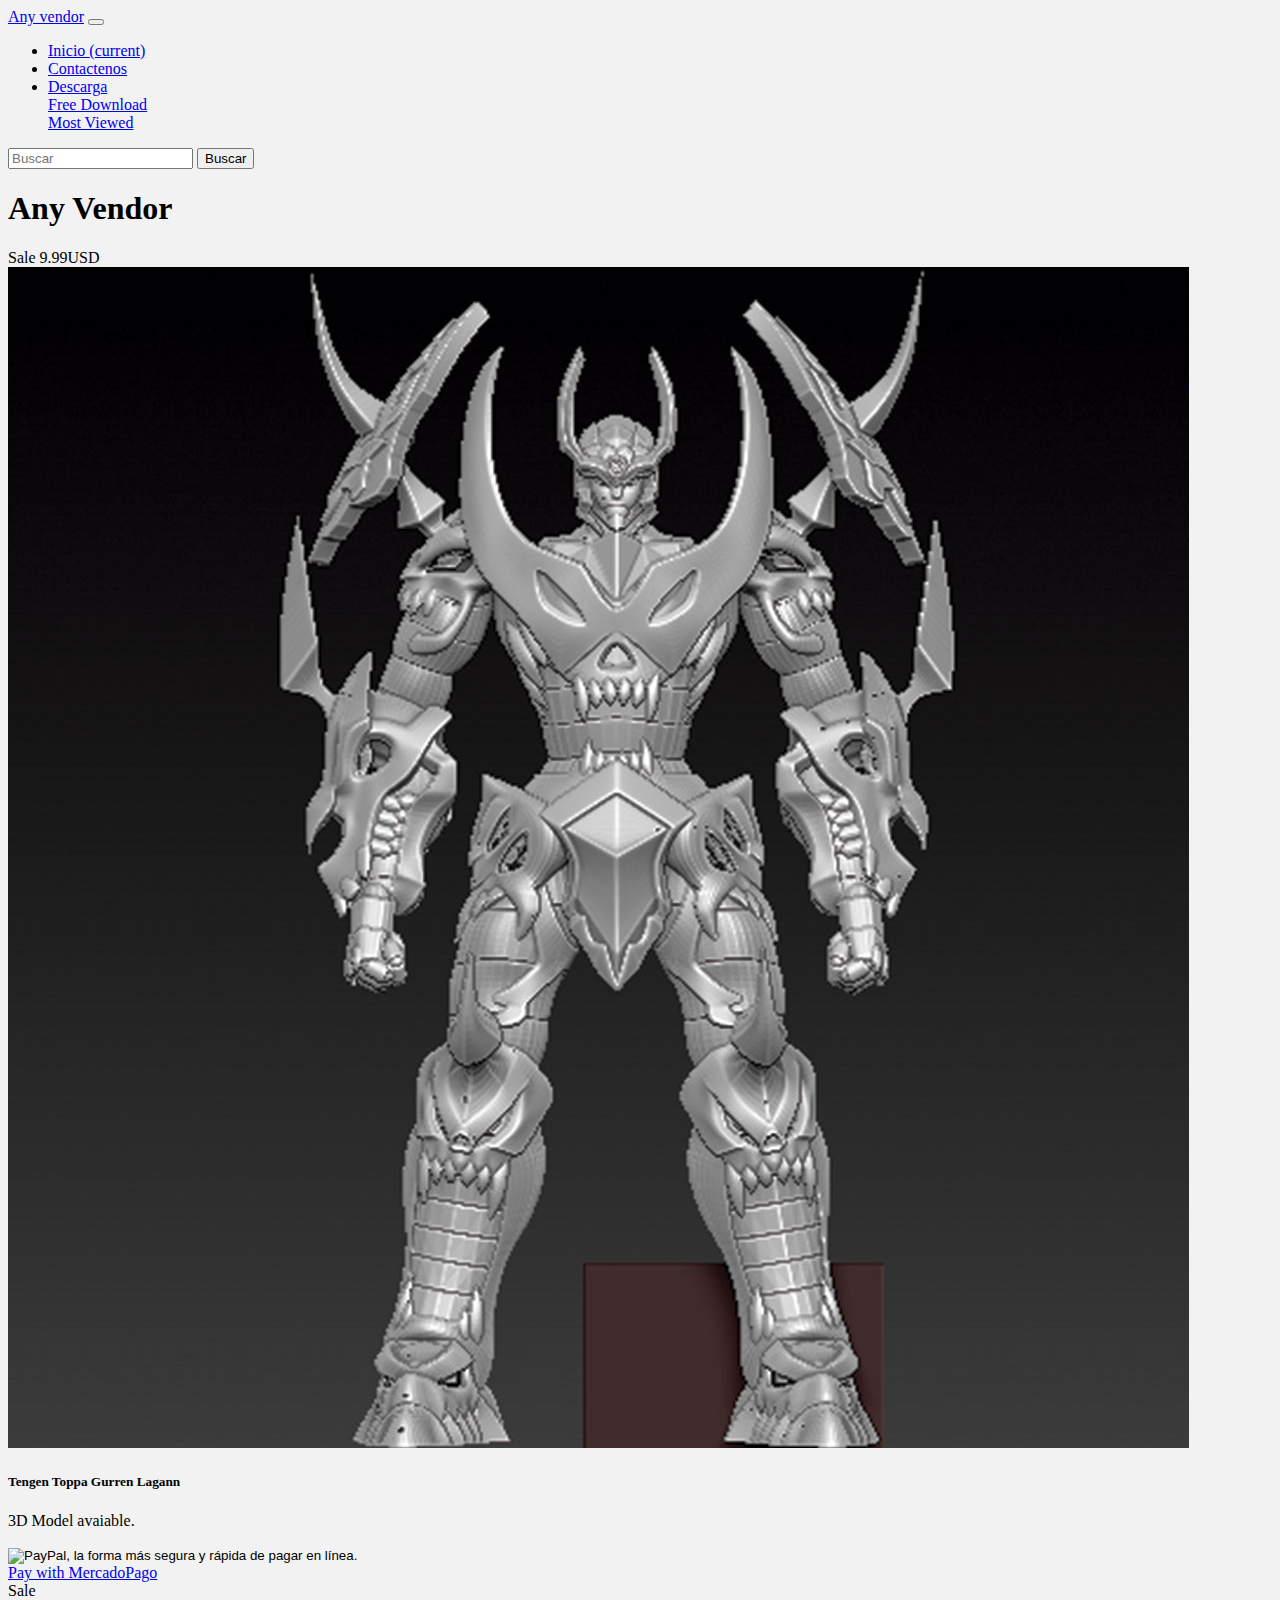
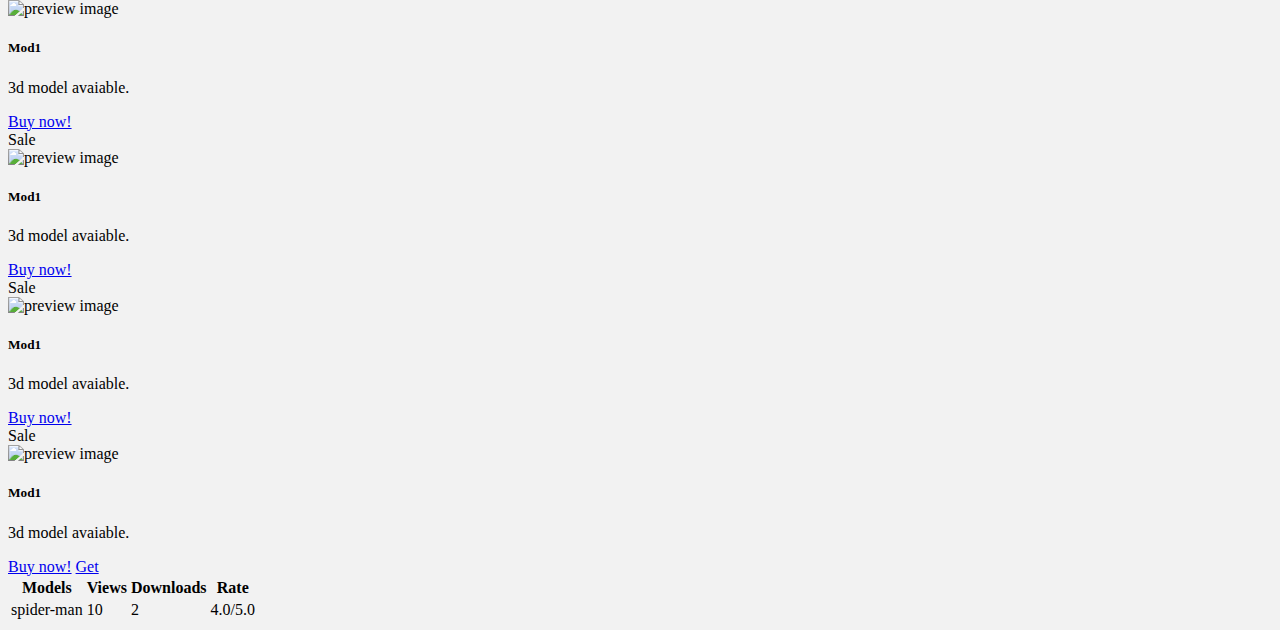
==== index.html @ e2a108c1 "boton de descarga php" ====
<!DOCTYPE html>
<html>
<head>
	<title>Any Vendor</title>

	<meta charset="UTF-8">
	<meta http-equiv="X-UA-Compatible" content="IE=edge">

	<link rel="stylesheet" type="text/css" href="css/style.css">
	<link href="https://fonts.googleapis.com/css?family=Bitter" rel="stylesheet">
	<link href="https://fonts.googleapis.com/css?family=Anton|Bitter" rel="stylesheet">
	
	<link rel="stylesheet" href="https://maxcdn.bootstrapcdn.com/bootstrap/4.0.0-beta.2/css/bootstrap.min.css" integrity="sha384-PsH8R72JQ3SOdhVi3uxftmaW6Vc51MKb0q5P2rRUpPvrszuE4W1povHYgTpBfshb" crossorigin="anonymous">
	<script src="https://code.jquery.com/jquery-3.2.1.slim.min.js" integrity="sha384-KJ3o2DKtIkvYIK3UENzmM7KCkRr/rE9/Qpg6aAZGJwFDMVNA/GpGFF93hXpG5KkN" crossorigin="anonymous"></script>
	<script src="https://cdnjs.cloudflare.com/ajax/libs/popper.js/1.12.3/umd/popper.min.js" integrity="sha384-vFJXuSJphROIrBnz7yo7oB41mKfc8JzQZiCq4NCceLEaO4IHwicKwpJf9c9IpFgh" crossorigin="anonymous"></script>
	<script src="https://maxcdn.bootstrapcdn.com/bootstrap/4.0.0-beta.2/js/bootstrap.min.js" integrity="sha384-alpBpkh1PFOepccYVYDB4do5UnbKysX5WZXm3XxPqe5iKTfUKjNkCk9SaVuEZflJ" crossorigin="anonymous"></script>
</head>

<body>
	<nav class="navbar navbar-expand-lg navbar-light bg-light">
  <a class="navbar-brand" href="#">Any vendor</a>
  <button class="navbar-toggler" type="button" data-toggle="collapse" data-target="#navbarSupportedContent" aria-controls="navbarSupportedContent" aria-expanded="false" aria-label="Toggle navigation">
    <span class="navbar-toggler-icon"></span>
  </button>
	<div class="collapse navbar-collapse" id="navbarSupportedContent">
    <ul class="navbar-nav mr-auto">
      <li class="nav-item active">
        <a class="nav-link" href="#">Inicio <span class="sr-only">(current)</span></a>
      </li>
      <li class="nav-item">
        <a class="nav-link" href="#">Contactenos</a>
      </li>
      <li class="nav-item dropdown">
        <a class="nav-link dropdown-toggle" href="#" id="navbarDropdown" role="button" data-toggle="dropdown" aria-haspopup="true" aria-expanded="false">
        	Descarga
        </a>
        <div class="dropdown-menu" aria-labelledby="navbarDropdown">
        <nav>
          <a class="dropdown-item" href="#">Free Download</a>
          <div class="dropdown-divider"></div>
          <a class="dropdown-item" href="#">Most Viewed</a>
        </nav> 
        </div>
      </li>
    </ul>
    <form class="form-inline my-2 my-lg-0">
      <input class="form-control mr-sm-2" type="Buscar" placeholder="Buscar" aria-label="Buscar">
      <button class="btn btn-outline-success my-2 my-sm-0" type="submit">Buscar</button>
    </form>
  </div>
</nav>

<div class="container">
	<section class="header mt-5 mb-5">
		<h1>Any Vendor</h1>
	</section>
	<!-- <div class="dropdown">
	  <button class="btn btn-primary btn-lg btn-block" type="button" id="ddm-aritmetica" data-toggle="dropdown" aria-haspopup="true" aria-expanded="false">
	    Aritmetica
	  </button>
	  <div class="dropdown-menu" aria-labelledby="ddm-aritmetica">
	    <a class="dropdown-item" href="aritmetica.html">operaciones con numeros naturales</a>
	  </div>
	</div>
	<div class="dropdown">
	 <button class="btn btn-secondary btn-lg btn-block" type="button" id="ddm-algebra" data-toggle="dropdown" aria-haspopup="true" aria-expanded="false">
	    Algebra<span class="caret"></span></button>
	 </button>
	  <div class="dropdown-menu" aria-labelledby="ddm-algebra">
	    <a class="dropdown-item" href="#">Operaciones con expresiones algebraicas enteras</a>
	  </div>
	</div>
	<div class="dropdown">
	  <button class="btn btn-primary btn-lg btn-block" type="button" id="dropdownMenuButton" data-toggle="dropdown" aria-haspopup="true" aria-expanded="false">
	    Ecuaciones
	  </button>
	  <div class="dropdown-menu" aria-labelledby="dropdownMenuButton">
	    <a class="dropdown-item" href="#">Ecuaciones de primer grado con una incognita</a>
	  </div>
	</div> -->
<section>
	<div class="card-columns">
			<div class="card text-center bg-secondary text-white">		
				<div class="card-header">
					Sale 9.99USD
				</div>
				<img class="card-img-top" src="datamodel/models/1/mini/mini.jpg" alt="preview image">
				<div class="card-body">
					<h5 class="card-title">Tengen Toppa Gurren Lagann</h5>
					<p class="card-text">3D Model avaiable.</p>

					<form action="https://www.paypal.com/cgi-bin/webscr" method="post" target="_top">
						<input type="hidden" name="cmd" value="_s-xclick">
						<input type="hidden" name="encrypted" value="-----BEGIN [base64]/kq/[base64]/5/6B1YaxdwEV16VV6dQwG4gSYgNvrYB+yN7DzVZX27AKdhk8OdY9T/ZxM1spjTQGwLNFu8+osCeT68WKSTgX4EPeHh/[base64]/hJl66/RGqrj5rFb08sAABNTzDTiqqNpJeBsYs/[base64]/MA0GCSqGSIb3DQEBBQUAA4GBAIFfOlaagFrl71+jq6OKidbWFSE+Q4FqROvdgIONth+8kSK//Y/4ihuE4Ymvzn5ceE3S/[base64]/JmuatucW1XNOsoqxfVxbPj6j5ft7mtDuLIqnEP6t1AWk/yfaCUx8nxIxWAcvoElXbsxPndeJ92Wu4iWH7kuZ5VC6U0d8sGtoqpLLhSV3xXBTuqiFUXCz6AnHgeGv0fguaoHTIofBxt7aMHwNtQ/Cv7ahJ7OIecEMM-----END PKCS7-----
						">
						<input type="image" src="https://www.paypalobjects.com/es_XC/i/btn/btn_buynowCC_LG.gif" border="0" name="submit" alt="PayPal, la forma más segura y rápida de pagar en línea.">
						<img alt="" border="0" src="https://www.paypalobjects.com/es_XC/i/scr/pixel.gif" width="1" height="1">
					</form>


					<a mp-mode="dftl" href="https://www.mercadopago.com/mla/checkout/start?pref_id=97322403-94e11216-5b3b-47a1-bb29-85d70bd767d6" name="MP-payButton" class='btn btn-primary blue-ar-m-rn-arall'>Pay with MercadoPago</a>
					<script type="text/javascript">
					(function(){function $MPC_load(){window.$MPC_loaded !== true && (function(){var s = document.createElement("script");s.type = "text/javascript";s.async = true;s.src = document.location.protocol+"//secure.mlstatic.com/mptools/render.js";var x = document.getElementsByTagName('script')[0];x.parentNode.insertBefore(s, x);window.$MPC_loaded = true;})();}window.$MPC_loaded !== true ? (window.attachEvent ?window.attachEvent('onload', $MPC_load) : window.addEventListener('load', $MPC_load, false)) : null;})();
					</script>
				</div>
			</div>
			<div class="card text-center bg-secondary text-white">		
				<div class="card-header">Sale</div>
				<img class="card-img-top" src="https://orig00.deviantart.net/6c12/f/2013/068/3/5/wall_e_blender_3d_models_by_pixeloz-d5xg21w.jpg" alt="preview image">
				<div class="card-body">
					<h5 class="card-title">Mod1</h5>
					<p class="card-text">3d model avaiable.</p>
					<a href="#" class="btn btn-primary">Buy now!</a>
				</div>
			</div>
			<div class="card text-center bg-secondary text-white">		
				<div class="card-header">
					Sale
				</div>
				<img class="card-img-top" src="https://orig00.deviantart.net/6c12/f/2013/068/3/5/wall_e_blender_3d_models_by_pixeloz-d5xg21w.jpg" alt="preview image">
				<div class="card-body">
					<h5 class="card-title">Mod1</h5>
					<p class="card-text">3d model avaiable.</p>
					<a href="#" class="btn btn-primary">Buy now!</a>
				</div>
			</div>
			<div class="card text-center bg-secondary text-white">		
				<div class="card-header">
					Sale
				</div>
				<img class="card-img-top" src="https://orig00.deviantart.net/6c12/f/2013/068/3/5/wall_e_blender_3d_models_by_pixeloz-d5xg21w.jpg" alt="preview image">
				<div class="card-body">
					<h5 class="card-title">Mod1</h5>
					<p class="card-text">3d model avaiable.</p>
					<a href="#" class="btn btn-primary">Buy now!</a>
				</div>
			</div>
			<div class="card text-center bg-secondary text-white">		
				<div class="card-header">
					Sale
				</div>
				<img class="card-img-top" src="https://orig00.deviantart.net/6c12/f/2013/068/3/5/wall_e_blender_3d_models_by_pixeloz-d5xg21w.jpg" alt="preview image">
				<div class="card-body">
					<h5 class="card-title">Mod1</h5>
					<p class="card-text">3d model avaiable.</p>
					<a href="#" class="btn btn-primary">Buy now!</a>
					<a href="datamodel/models/1/mdel/mini.zip" download="Acme.zip" class="btn btn-primary">Get</a>
				</div>
			</div>
	</div>
</section>
<section>
		<table class="table table-striped">
			<thead>
			<tr>
				<th>Models</th>
				<th>Views</th>
				<th>Downloads</th>
				<th>Rate</th>
			</tr>
			</thead>
			<tbody>
			<tr>
				<td>spider-man</td>
				<td>10</td>
				<td>2</td>
				<td>4.0/5.0</td>
			</tr>
			</tbody>
		</table>
</section>
</div>
</body>
</html>
---- css/style.css ----
body{
	background-color: #f2f2f2;
}
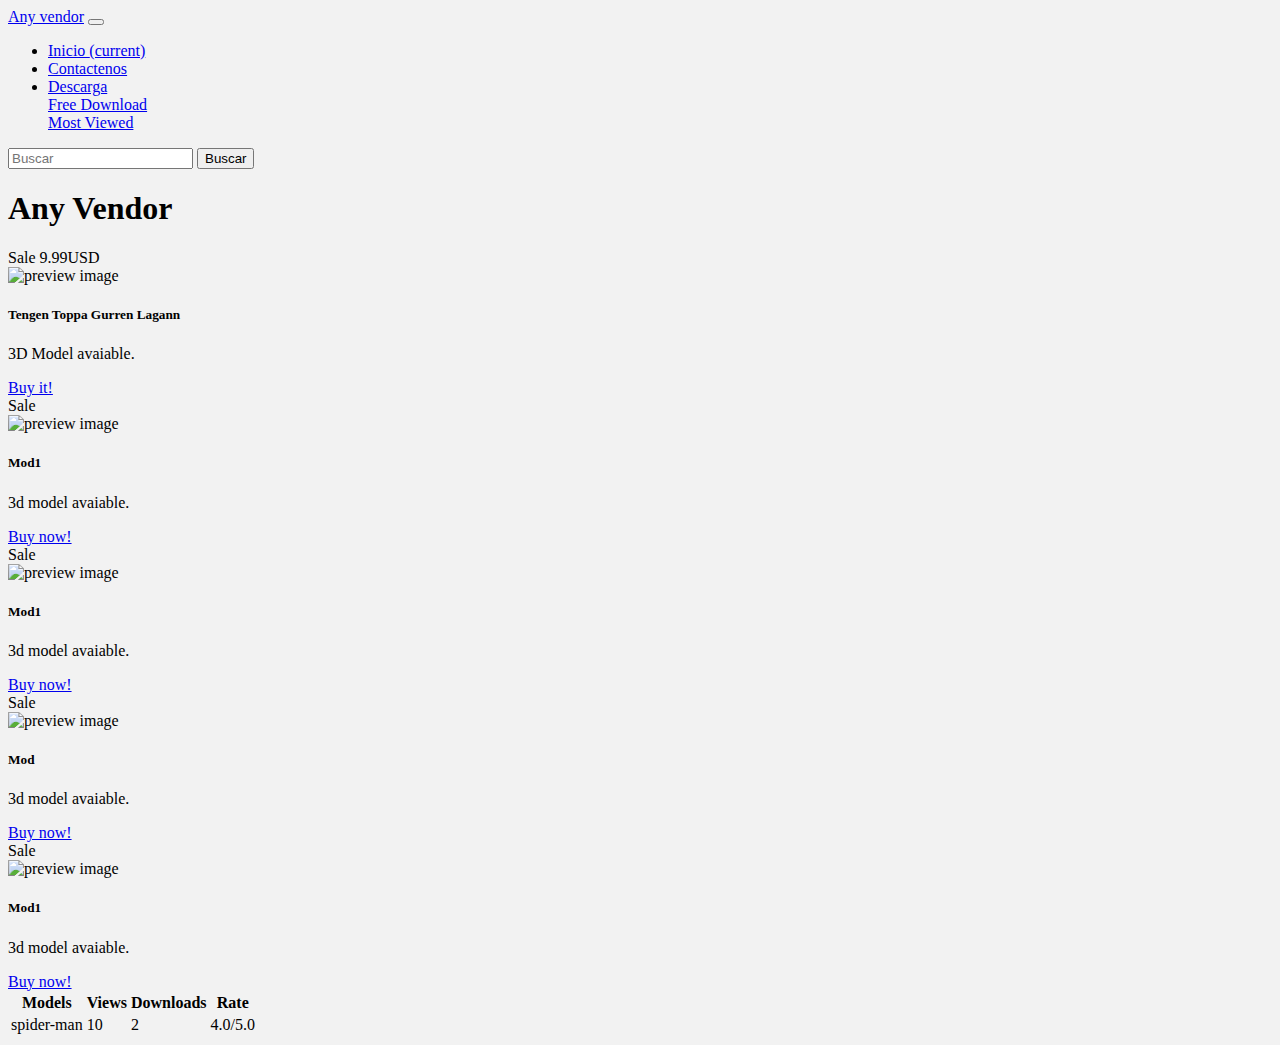
==== commit 75a91c46: "tracking y eventos" ====
--- a/index.html
+++ b/index.html
@@ -14,6 +14,18 @@
 	<script src="https://code.jquery.com/jquery-3.2.1.slim.min.js" integrity="sha384-KJ3o2DKtIkvYIK3UENzmM7KCkRr/rE9/Qpg6aAZGJwFDMVNA/GpGFF93hXpG5KkN" crossorigin="anonymous"></script>
 	<script src="https://cdnjs.cloudflare.com/ajax/libs/popper.js/1.12.3/umd/popper.min.js" integrity="sha384-vFJXuSJphROIrBnz7yo7oB41mKfc8JzQZiCq4NCceLEaO4IHwicKwpJf9c9IpFgh" crossorigin="anonymous"></script>
 	<script src="https://maxcdn.bootstrapcdn.com/bootstrap/4.0.0-beta.2/js/bootstrap.min.js" integrity="sha384-alpBpkh1PFOepccYVYDB4do5UnbKysX5WZXm3XxPqe5iKTfUKjNkCk9SaVuEZflJ" crossorigin="anonymous"></script>
+	<!-- Global site tag (gtag.js) - Google Analytics -->
+	<script async src="https://www.googletagmanager.com/gtag/js?id=UA-97228259-2"></script>
+	<script>
+	  window.dataLayer = window.dataLayer || [];
+	  function gtag(){dataLayer.push(arguments);}
+	  gtag('js', new Date());
+
+	  gtag('config', 'UA-97228259-2');
+	</script>
+	<script type="text/javascript" src="js/active.js"></script>
+	<script type="text/javascript" src="js/main.js"></script>
+
 </head>
 
 <body>
@@ -84,21 +96,21 @@
 				<div class="card-header">
 					Sale 9.99USD
 				</div>
-				<img class="card-img-top" src="datamodel/models/1/mini/mini.jpg" alt="preview image">
+				<img class="card-img-top" src="data/models/1/mini/mini.jpg" alt="preview image">
 				<div class="card-body">
 					<h5 class="card-title">Tengen Toppa Gurren Lagann</h5>
 					<p class="card-text">3D Model avaiable.</p>
 
-					<form action="https://www.paypal.com/cgi-bin/webscr" method="post" target="_top">
+					<!-- <form action="https://www.paypal.com/cgi-bin/webscr" method="post" target="_top">
 						<input type="hidden" name="cmd" value="_s-xclick">
 						<input type="hidden" name="encrypted" value="-----BEGIN [base64]/kq/[base64]/5/6B1YaxdwEV16VV6dQwG4gSYgNvrYB+yN7DzVZX27AKdhk8OdY9T/ZxM1spjTQGwLNFu8+osCeT68WKSTgX4EPeHh/[base64]/hJl66/RGqrj5rFb08sAABNTzDTiqqNpJeBsYs/[base64]/MA0GCSqGSIb3DQEBBQUAA4GBAIFfOlaagFrl71+jq6OKidbWFSE+Q4FqROvdgIONth+8kSK//Y/4ihuE4Ymvzn5ceE3S/[base64]/JmuatucW1XNOsoqxfVxbPj6j5ft7mtDuLIqnEP6t1AWk/yfaCUx8nxIxWAcvoElXbsxPndeJ92Wu4iWH7kuZ5VC6U0d8sGtoqpLLhSV3xXBTuqiFUXCz6AnHgeGv0fguaoHTIofBxt7aMHwNtQ/Cv7ahJ7OIecEMM-----END PKCS7-----
 						">
 						<input type="image" src="https://www.paypalobjects.com/es_XC/i/btn/btn_buynowCC_LG.gif" border="0" name="submit" alt="PayPal, la forma más segura y rápida de pagar en línea.">
 						<img alt="" border="0" src="https://www.paypalobjects.com/es_XC/i/scr/pixel.gif" width="1" height="1">
-					</form>
+					</form> -->
 
 
-					<a mp-mode="dftl" href="https://www.mercadopago.com/mla/checkout/start?pref_id=97322403-94e11216-5b3b-47a1-bb29-85d70bd767d6" name="MP-payButton" class='btn btn-primary blue-ar-m-rn-arall'>Pay with MercadoPago</a>
+					<a mp-mode="dftl" href="https://www.mercadopago.com/mla/checkout/start?pref_id=97322403-94e11216-5b3b-47a1-bb29-85d70bd767d6" name="MP-payButton" class='btn btn-primary blue-ar-m-rn-arall'>Buy it!</a>
 					<script type="text/javascript">
 					(function(){function $MPC_load(){window.$MPC_loaded !== true && (function(){var s = document.createElement("script");s.type = "text/javascript";s.async = true;s.src = document.location.protocol+"//secure.mlstatic.com/mptools/render.js";var x = document.getElementsByTagName('script')[0];x.parentNode.insertBefore(s, x);window.$MPC_loaded = true;})();}window.$MPC_loaded !== true ? (window.attachEvent ?window.attachEvent('onload', $MPC_load) : window.addEventListener('load', $MPC_load, false)) : null;})();
 					</script>
@@ -128,11 +140,11 @@
 				<div class="card-header">
 					Sale
 				</div>
-				<img class="card-img-top" src="https://orig00.deviantart.net/6c12/f/2013/068/3/5/wall_e_blender_3d_models_by_pixeloz-d5xg21w.jpg" alt="preview image">
+				<img class="card-img-top" src="https://image.ibb.co/jsTvZn/Dragonair_A4.png" alt="preview image">
 				<div class="card-body">
-					<h5 class="card-title">Mod1</h5>
+					<h5 class="card-title">Mod</h5>
 					<p class="card-text">3d model avaiable.</p>
-					<a href="#" class="btn btn-primary">Buy now!</a>
+					<a href="#" class="btn btn-primary" onclick="traceit(this)">Buy now!</a>
 				</div>
 			</div>
 			<div class="card text-center bg-secondary text-white">		
@@ -144,7 +156,6 @@
 					<h5 class="card-title">Mod1</h5>
 					<p class="card-text">3d model avaiable.</p>
 					<a href="#" class="btn btn-primary">Buy now!</a>
-					<a href="datamodel/models/1/mdel/mini.zip" download="Acme.zip" class="btn btn-primary">Get</a>
 				</div>
 			</div>
 	</div>
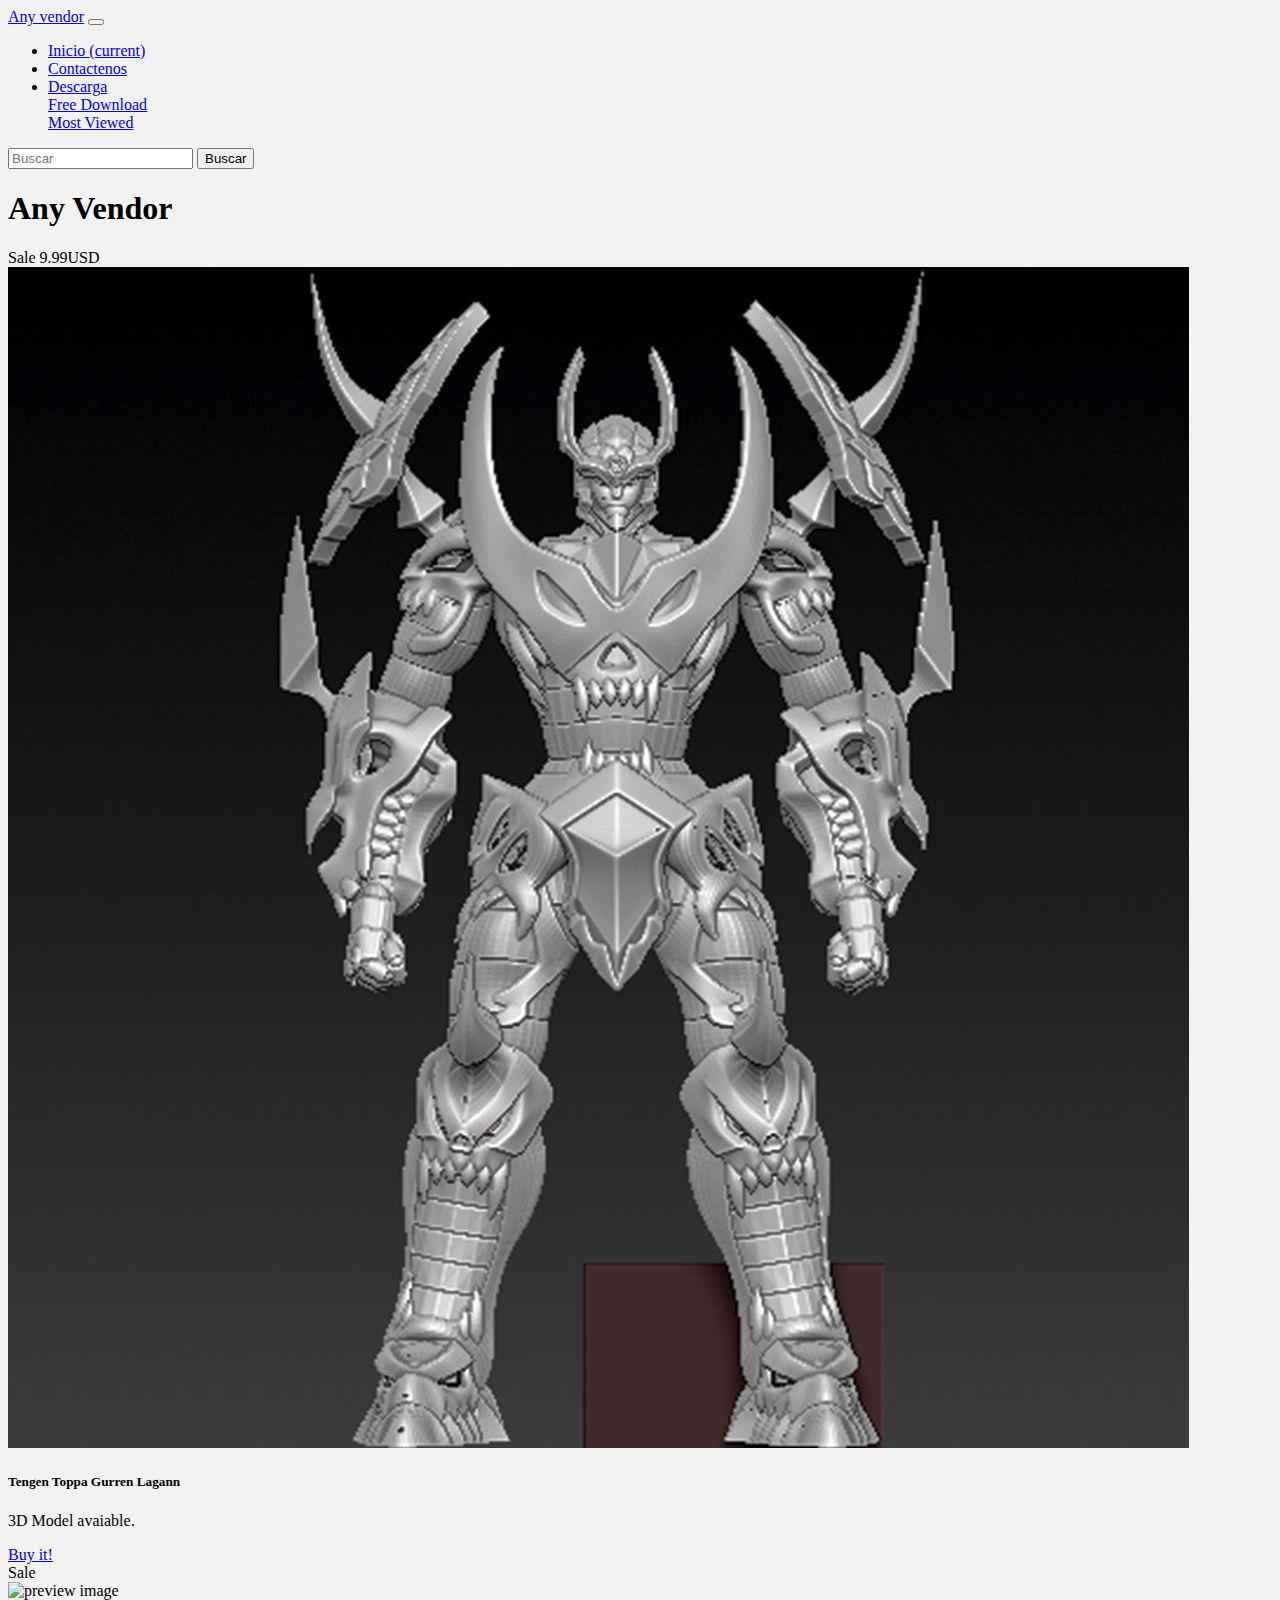
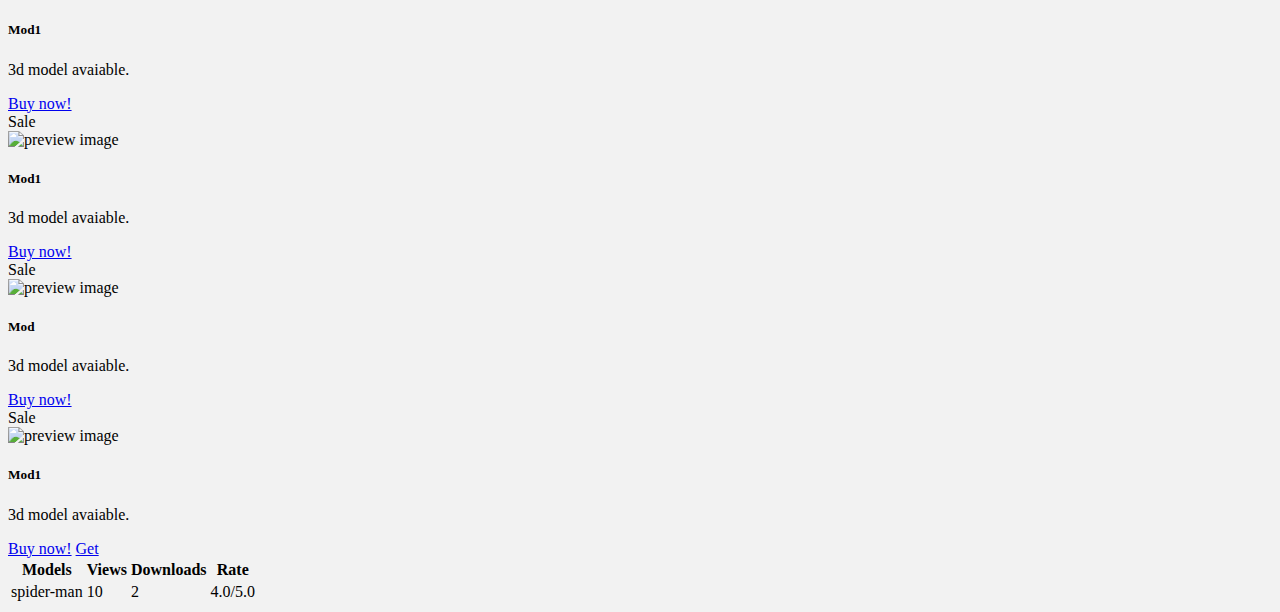
==== commit 1a25a1a7: "Merge branch 'master' of https://github.com/hernnyy/anyvendor" ====
--- a/index.html
+++ b/index.html
@@ -96,7 +96,7 @@
 				<div class="card-header">
 					Sale 9.99USD
 				</div>
-				<img class="card-img-top" src="data/models/1/mini/mini.jpg" alt="preview image">
+				<img class="card-img-top" src="datamodel/models/1/mini/mini.jpg" alt="preview image">
 				<div class="card-body">
 					<h5 class="card-title">Tengen Toppa Gurren Lagann</h5>
 					<p class="card-text">3D Model avaiable.</p>
@@ -156,6 +156,7 @@
 					<h5 class="card-title">Mod1</h5>
 					<p class="card-text">3d model avaiable.</p>
 					<a href="#" class="btn btn-primary">Buy now!</a>
+					<a href="datamodel/models/1/mdel/mini.zip" download="Acme.zip" class="btn btn-primary">Get</a>
 				</div>
 			</div>
 	</div>
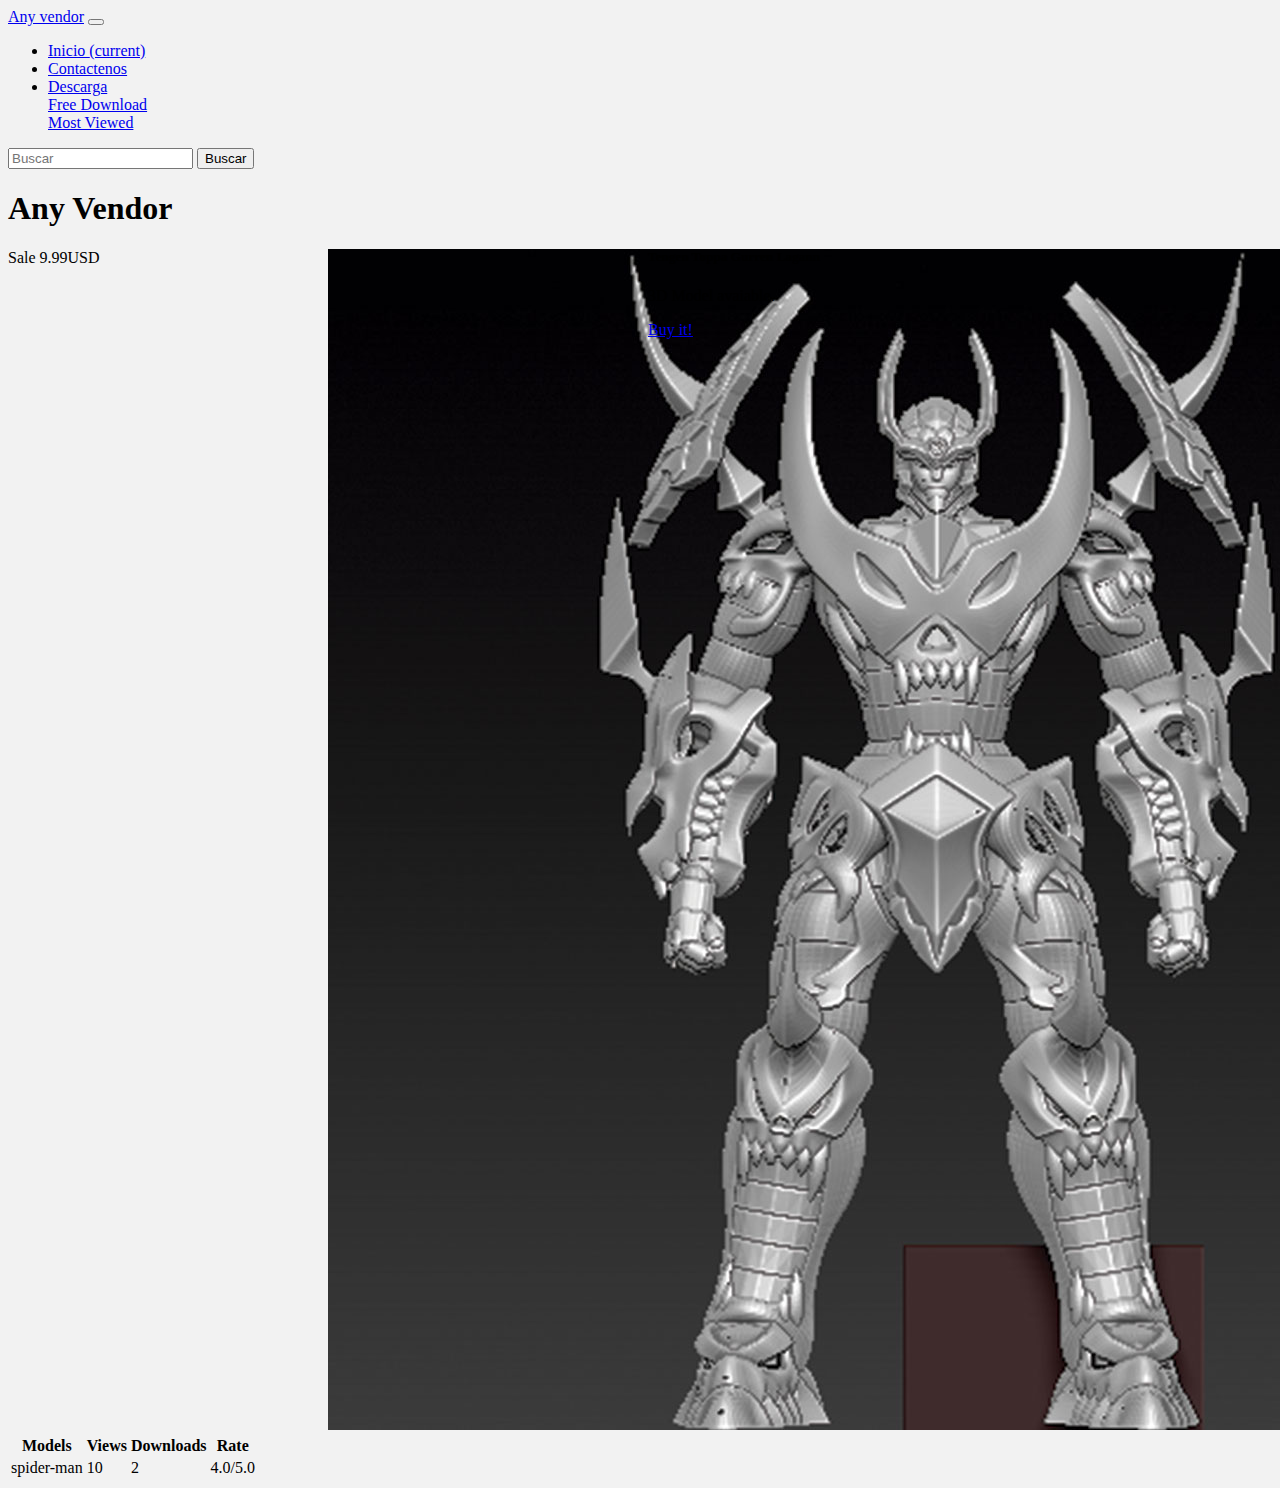
==== commit 780d98b1: "carga automatica de recursos por archivo" ====
--- a/index.html
+++ b/index.html
@@ -6,12 +6,12 @@
 	<meta charset="UTF-8">
 	<meta http-equiv="X-UA-Compatible" content="IE=edge">
 
-	<link rel="stylesheet" type="text/css" href="css/style.css">
 	<link href="https://fonts.googleapis.com/css?family=Bitter" rel="stylesheet">
 	<link href="https://fonts.googleapis.com/css?family=Anton|Bitter" rel="stylesheet">
 	
 	<link rel="stylesheet" href="https://maxcdn.bootstrapcdn.com/bootstrap/4.0.0-beta.2/css/bootstrap.min.css" integrity="sha384-PsH8R72JQ3SOdhVi3uxftmaW6Vc51MKb0q5P2rRUpPvrszuE4W1povHYgTpBfshb" crossorigin="anonymous">
-	<script src="https://code.jquery.com/jquery-3.2.1.slim.min.js" integrity="sha384-KJ3o2DKtIkvYIK3UENzmM7KCkRr/rE9/Qpg6aAZGJwFDMVNA/GpGFF93hXpG5KkN" crossorigin="anonymous"></script>
+	<!--<script src="https://code.jquery.com/jquery-3.2.1.slim.min.js" integrity="sha384-KJ3o2DKtIkvYIK3UENzmM7KCkRr/rE9/Qpg6aAZGJwFDMVNA/GpGFF93hXpG5KkN" crossorigin="anonymous"></script>-->
+	<script src="https://ajax.googleapis.com/ajax/libs/jquery/3.3.1/jquery.min.js"></script>
 	<script src="https://cdnjs.cloudflare.com/ajax/libs/popper.js/1.12.3/umd/popper.min.js" integrity="sha384-vFJXuSJphROIrBnz7yo7oB41mKfc8JzQZiCq4NCceLEaO4IHwicKwpJf9c9IpFgh" crossorigin="anonymous"></script>
 	<script src="https://maxcdn.bootstrapcdn.com/bootstrap/4.0.0-beta.2/js/bootstrap.min.js" integrity="sha384-alpBpkh1PFOepccYVYDB4do5UnbKysX5WZXm3XxPqe5iKTfUKjNkCk9SaVuEZflJ" crossorigin="anonymous"></script>
 	<!-- Global site tag (gtag.js) - Google Analytics -->
@@ -23,6 +23,7 @@
 
 	  gtag('config', 'UA-97228259-2');
 	</script>
+	<link rel="stylesheet" type="text/css" href="css/style.css">
 	<script type="text/javascript" src="js/active.js"></script>
 	<script type="text/javascript" src="js/main.js"></script>
 
@@ -40,7 +41,7 @@
         <a class="nav-link" href="#">Inicio <span class="sr-only">(current)</span></a>
       </li>
       <li class="nav-item">
-        <a class="nav-link" href="#">Contactenos</a>
+        <a class="nav-link" href="http://ikaroira.com">Contactenos</a>
       </li>
       <li class="nav-item dropdown">
         <a class="nav-link dropdown-toggle" href="#" id="navbarDropdown" role="button" data-toggle="dropdown" aria-haspopup="true" aria-expanded="false">
@@ -91,12 +92,12 @@
 	  </div>
 	</div> -->
 <section>
-	<div class="card-columns">
+	<div class="card-columns gallery" id="cardContainer">
 			<div class="card text-center bg-secondary text-white">		
 				<div class="card-header">
 					Sale 9.99USD
 				</div>
-				<img class="card-img-top" src="datamodel/models/1/mini/mini.jpg" alt="preview image">
+				<img class="card-img-top thumbnail zoom" src="datamodel/models/1/mini/mini.jpg" alt="preview image">
 				<div class="card-body">
 					<h5 class="card-title">Tengen Toppa Gurren Lagann</h5>
 					<p class="card-text">3D Model avaiable.</p>
@@ -116,49 +117,7 @@
 					</script>
 				</div>
 			</div>
-			<div class="card text-center bg-secondary text-white">		
-				<div class="card-header">Sale</div>
-				<img class="card-img-top" src="https://orig00.deviantart.net/6c12/f/2013/068/3/5/wall_e_blender_3d_models_by_pixeloz-d5xg21w.jpg" alt="preview image">
-				<div class="card-body">
-					<h5 class="card-title">Mod1</h5>
-					<p class="card-text">3d model avaiable.</p>
-					<a href="#" class="btn btn-primary">Buy now!</a>
-				</div>
-			</div>
-			<div class="card text-center bg-secondary text-white">		
-				<div class="card-header">
-					Sale
-				</div>
-				<img class="card-img-top" src="https://orig00.deviantart.net/6c12/f/2013/068/3/5/wall_e_blender_3d_models_by_pixeloz-d5xg21w.jpg" alt="preview image">
-				<div class="card-body">
-					<h5 class="card-title">Mod1</h5>
-					<p class="card-text">3d model avaiable.</p>
-					<a href="#" class="btn btn-primary">Buy now!</a>
-				</div>
-			</div>
-			<div class="card text-center bg-secondary text-white">		
-				<div class="card-header">
-					Sale
-				</div>
-				<img class="card-img-top" src="https://image.ibb.co/jsTvZn/Dragonair_A4.png" alt="preview image">
-				<div class="card-body">
-					<h5 class="card-title">Mod</h5>
-					<p class="card-text">3d model avaiable.</p>
-					<a href="#" class="btn btn-primary" onclick="traceit(this)">Buy now!</a>
-				</div>
-			</div>
-			<div class="card text-center bg-secondary text-white">		
-				<div class="card-header">
-					Sale
-				</div>
-				<img class="card-img-top" src="https://orig00.deviantart.net/6c12/f/2013/068/3/5/wall_e_blender_3d_models_by_pixeloz-d5xg21w.jpg" alt="preview image">
-				<div class="card-body">
-					<h5 class="card-title">Mod1</h5>
-					<p class="card-text">3d model avaiable.</p>
-					<a href="#" class="btn btn-primary">Buy now!</a>
-					<a href="datamodel/models/1/mdel/mini.zip" download="Acme.zip" class="btn btn-primary">Get</a>
-				</div>
-			</div>
+			<!-- Complete -->
 	</div>
 </section>
 <section>
--- a/css/style.css
+++ b/css/style.css
@@ -1,3 +1,51 @@
 body{
 	background-color: #f2f2f2;
-}+}
+
+@media (max-width: 575px) { .card-columns {column-count: 1;}  }
+
+@media (min-width: 576px) and (max-width: 767px) { .card-columns {column-count: 2;}  }
+
+@media (min-width: 768px) and (max-width: 991px) { .card-columns {column-count: 3;}  }
+
+@media (min-width: 992px) and (max-width: 1199px) { .card-columns {column-count: 3;}  }
+
+@media (min-width: 1200px) { .card-columns {column-count: 4;}  }
+/*.card-columns {column-count: 4;} */
+
+/**THE SAME CSS IS USED IN ALL 3 DEMOS**/    
+/**gallery margins**/  
+/*div.gallery{    
+margin-left: 3vw;     
+margin-right:3vw;  
+}    
+
+.zoom {      
+-webkit-transition: all 0.35s ease-in-out;    
+-moz-transition: all 0.35s ease-in-out;    
+transition: all 0.35s ease-in-out;     
+cursor: -webkit-zoom-in;      
+cursor: -moz-zoom-in;      
+cursor: zoom-in;  
+}     
+
+.zoom:hover,  
+.zoom:active,   
+.zoom:focus {
+-ms-transform: scale(2.5);    
+-moz-transform: scale(2.5);  
+-webkit-transform: scale(2.5);  
+-o-transform: scale(2.5);  
+transform: scale(2.5);    
+position:relative;
+z-index:100;  
+}
+
+@media only screen and (max-width: 768px) {   
+div.gallery {      
+margin-left: 15vw;       
+margin-right: 15vw;
+}
+
+.DivName {cursor: pointer}
+}*/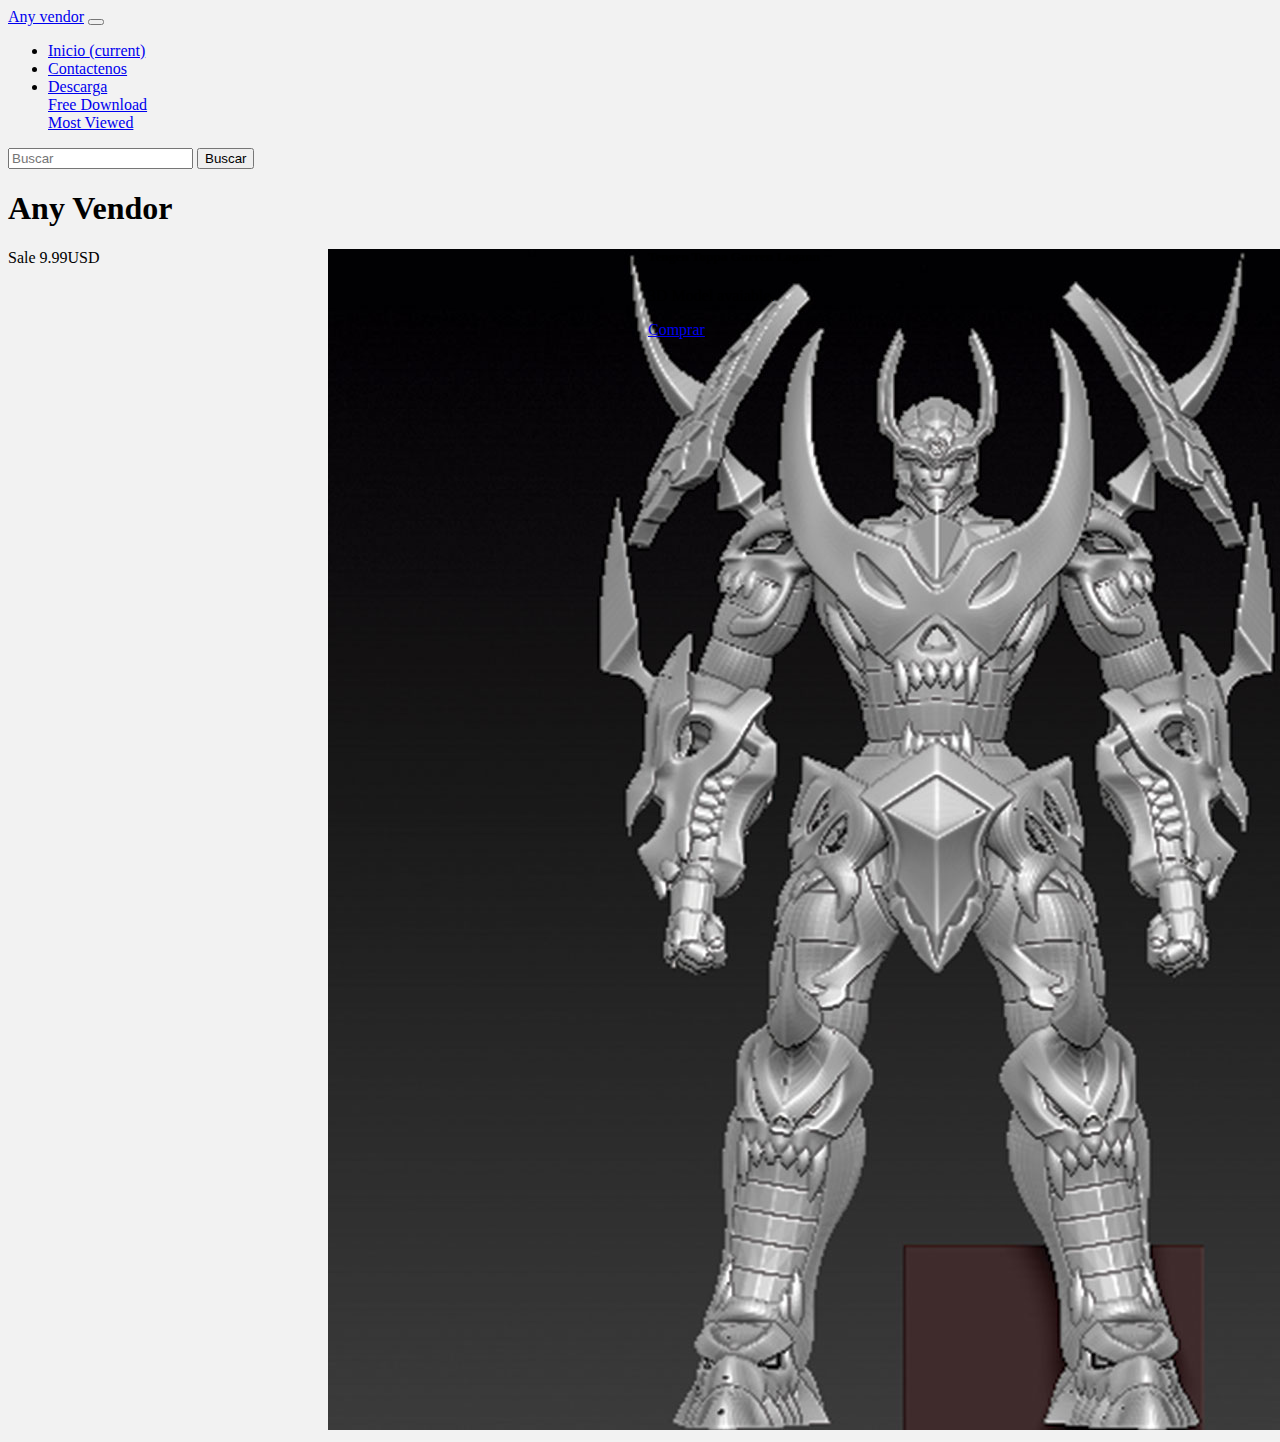
==== commit 7b23fb6e: "mejoras para el pago por mercadopago" ====
--- a/index.html
+++ b/index.html
@@ -5,7 +5,7 @@
 
 	<meta charset="UTF-8">
 	<meta http-equiv="X-UA-Compatible" content="IE=edge">
-
+	<meta name="viewport" content="width=device-width, initial-scale=1, shrink-to-fit=no">
 	<link href="https://fonts.googleapis.com/css?family=Bitter" rel="stylesheet">
 	<link href="https://fonts.googleapis.com/css?family=Anton|Bitter" rel="stylesheet">
 	
@@ -14,6 +14,7 @@
 	<script src="https://ajax.googleapis.com/ajax/libs/jquery/3.3.1/jquery.min.js"></script>
 	<script src="https://cdnjs.cloudflare.com/ajax/libs/popper.js/1.12.3/umd/popper.min.js" integrity="sha384-vFJXuSJphROIrBnz7yo7oB41mKfc8JzQZiCq4NCceLEaO4IHwicKwpJf9c9IpFgh" crossorigin="anonymous"></script>
 	<script src="https://maxcdn.bootstrapcdn.com/bootstrap/4.0.0-beta.2/js/bootstrap.min.js" integrity="sha384-alpBpkh1PFOepccYVYDB4do5UnbKysX5WZXm3XxPqe5iKTfUKjNkCk9SaVuEZflJ" crossorigin="anonymous"></script>
+	
 	<!-- Global site tag (gtag.js) - Google Analytics -->
 	<script async src="https://www.googletagmanager.com/gtag/js?id=UA-97228259-2"></script>
 	<script>
@@ -23,22 +24,24 @@
 
 	  gtag('config', 'UA-97228259-2');
 	</script>
+
 	<link rel="stylesheet" type="text/css" href="css/style.css">
+	<script type="text/javascript" src="js/prime.js"></script>
+	<script type="text/javascript" src="js/main.js"></script>
 	<script type="text/javascript" src="js/active.js"></script>
-	<script type="text/javascript" src="js/main.js"></script>
 
 </head>
 
 <body>
 	<nav class="navbar navbar-expand-lg navbar-light bg-light">
-  <a class="navbar-brand" href="#">Any vendor</a>
+  <a class="navbar-brand" href="/">Any vendor</a>
   <button class="navbar-toggler" type="button" data-toggle="collapse" data-target="#navbarSupportedContent" aria-controls="navbarSupportedContent" aria-expanded="false" aria-label="Toggle navigation">
     <span class="navbar-toggler-icon"></span>
   </button>
 	<div class="collapse navbar-collapse" id="navbarSupportedContent">
     <ul class="navbar-nav mr-auto">
       <li class="nav-item active">
-        <a class="nav-link" href="#">Inicio <span class="sr-only">(current)</span></a>
+        <a class="nav-link" href="/">Inicio <span class="sr-only">(current)</span></a>
       </li>
       <li class="nav-item">
         <a class="nav-link" href="http://ikaroira.com">Contactenos</a>
@@ -56,9 +59,9 @@
         </div>
       </li>
     </ul>
-    <form class="form-inline my-2 my-lg-0">
-      <input class="form-control mr-sm-2" type="Buscar" placeholder="Buscar" aria-label="Buscar">
-      <button class="btn btn-outline-success my-2 my-sm-0" type="submit">Buscar</button>
+    <form class="form-inline my-2 my-lg-0" action="javascript:void(0);">
+      <input id="txtSearch" class="form-control mr-sm-2" type="Buscar" placeholder="Buscar" aria-label="Buscar">
+      <button class="btn btn-outline-success my-2 my-sm-0" onclick="searchCard();">Buscar</button>
     </form>
   </div>
 </nav>
@@ -91,8 +94,8 @@
 	    <a class="dropdown-item" href="#">Ecuaciones de primer grado con una incognita</a>
 	  </div>
 	</div> -->
-<section>
-	<div class="card-columns gallery" id="cardContainer">
+	<section>
+		<div class="card-columns gallery" id="cardContainer">
 			<div class="card text-center bg-secondary text-white">		
 				<div class="card-header">
 					Sale 9.99USD
@@ -111,16 +114,16 @@
 					</form> -->
 
 
-					<a mp-mode="dftl" href="https://www.mercadopago.com/mla/checkout/start?pref_id=97322403-94e11216-5b3b-47a1-bb29-85d70bd767d6" name="MP-payButton" class='btn btn-primary blue-ar-m-rn-arall'>Buy it!</a>
+					<a mp-mode="dftl" href="https://www.mercadopago.com/mla/checkout/start?pref_id=97322403-94e11216-5b3b-47a1-bb29-85d70bd767d6" name="MP-payButton" class='blue-ar-m-rn-arall'>Comprar</a>
 					<script type="text/javascript">
 					(function(){function $MPC_load(){window.$MPC_loaded !== true && (function(){var s = document.createElement("script");s.type = "text/javascript";s.async = true;s.src = document.location.protocol+"//secure.mlstatic.com/mptools/render.js";var x = document.getElementsByTagName('script')[0];x.parentNode.insertBefore(s, x);window.$MPC_loaded = true;})();}window.$MPC_loaded !== true ? (window.attachEvent ?window.attachEvent('onload', $MPC_load) : window.addEventListener('load', $MPC_load, false)) : null;})();
 					</script>
 				</div>
 			</div>
 			<!-- Complete -->
-	</div>
-</section>
-<section>
+		</div>
+	</section>
+<!-- <section>
 		<table class="table table-striped">
 			<thead>
 			<tr>
@@ -139,7 +142,7 @@
 			</tr>
 			</tbody>
 		</table>
-</section>
+</section> -->
 </div>
 </body>
 </html>
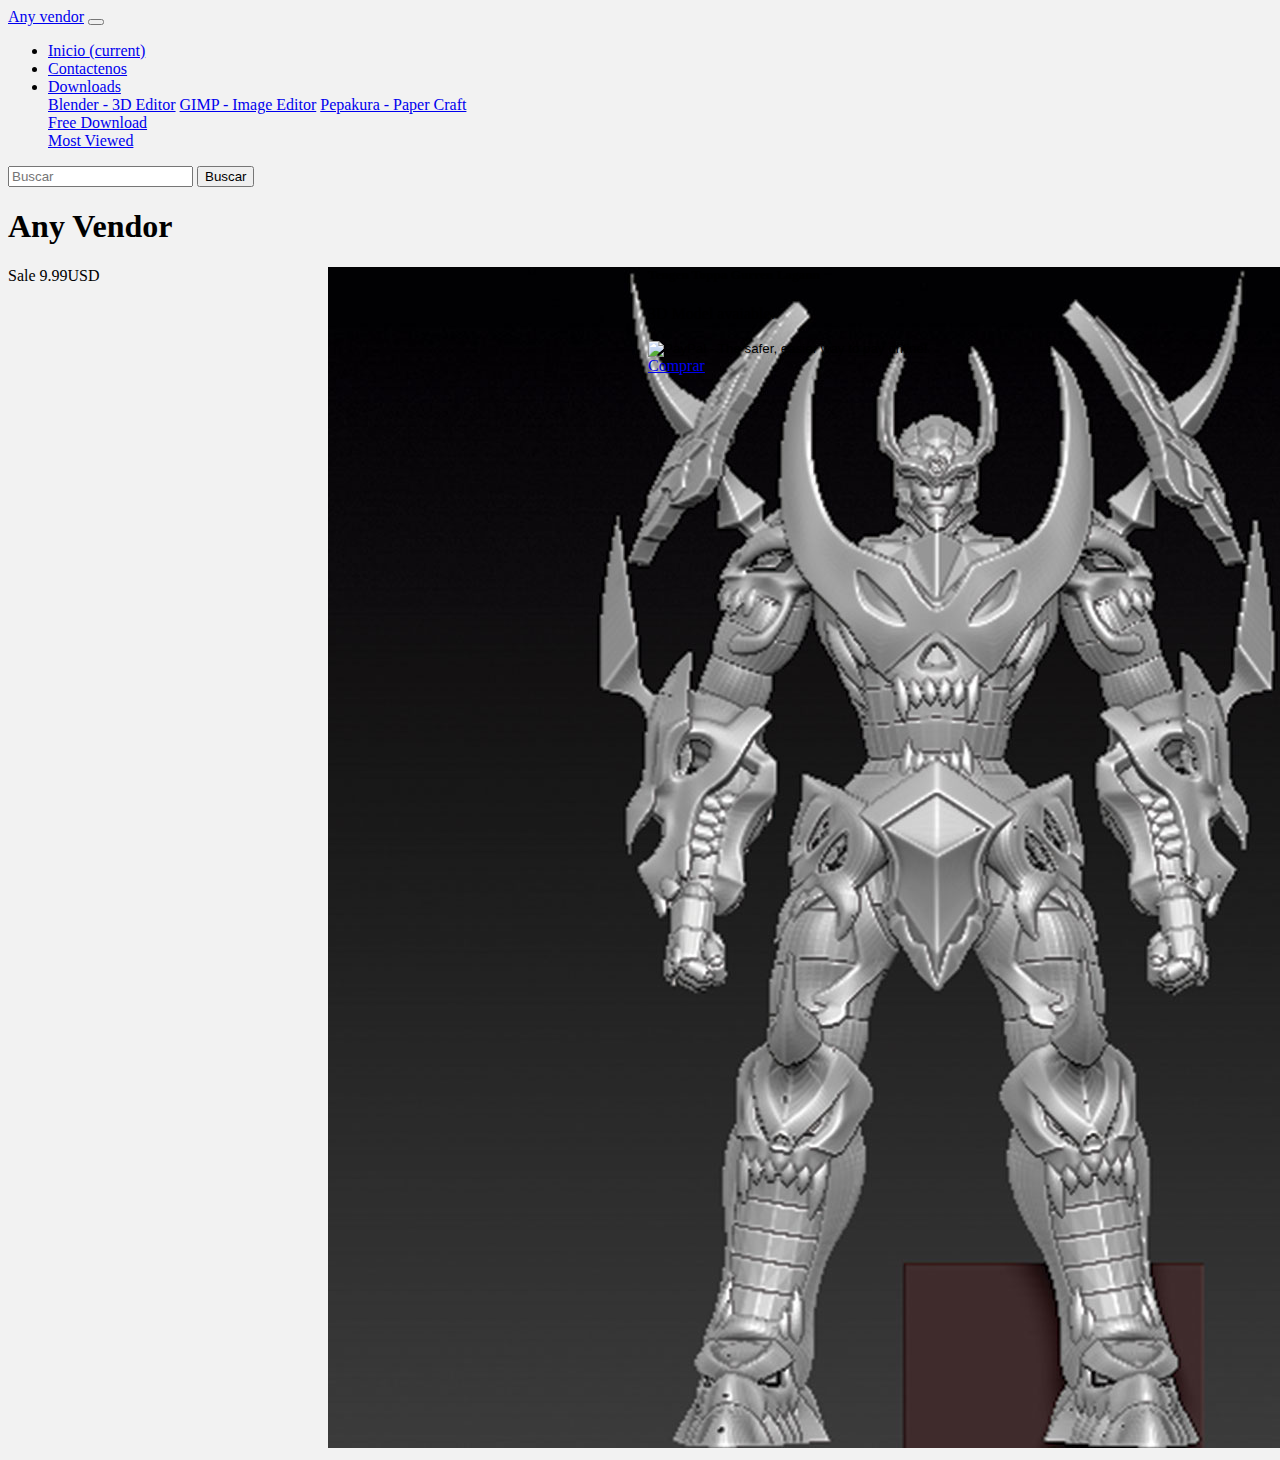
==== commit 1065d2f9: "boton de compra paypal y enlaces a software gratis" ====
--- a/index.html
+++ b/index.html
@@ -48,10 +48,14 @@
       </li>
       <li class="nav-item dropdown">
         <a class="nav-link dropdown-toggle" href="#" id="navbarDropdown" role="button" data-toggle="dropdown" aria-haspopup="true" aria-expanded="false">
-        	Descarga
+        	Downloads
         </a>
         <div class="dropdown-menu" aria-labelledby="navbarDropdown">
         <nav>
+          <a class="dropdown-item" href="https://www.blender.org/download/" target="_blank" >Blender - 3D Editor</a>
+          <a class="dropdown-item" href="https://www.gimp.org/downloads/" target="_blank">GIMP - Image Editor</a>
+          <a class="dropdown-item" href="http://www.tamasoft.co.jp/pepakura-en/download/index.html" target="_blank">Pepakura - Paper Craft</a>
+          <div class="dropdown-divider"></div>
           <a class="dropdown-item" href="#">Free Download</a>
           <div class="dropdown-divider"></div>
           <a class="dropdown-item" href="#">Most Viewed</a>
@@ -112,12 +116,19 @@
 						<input type="image" src="https://www.paypalobjects.com/es_XC/i/btn/btn_buynowCC_LG.gif" border="0" name="submit" alt="PayPal, la forma más segura y rápida de pagar en línea.">
 						<img alt="" border="0" src="https://www.paypalobjects.com/es_XC/i/scr/pixel.gif" width="1" height="1">
 					</form> -->
+					<form action="https://www.paypal.com/cgi-bin/webscr" method="post" target="_top">
+						<input type="hidden" name="cmd" value="_s-xclick">
+						<input type="hidden" name="hosted_button_id" value="3E7L5R9794XV8">
+						<input type="image" src="https://www.paypalobjects.com/en_US/i/btn/btn_buynowCC_LG.gif" border="0" name="submit" alt="PayPal - The safer, easier way to pay online!">
+						<img alt="" border="0" src="https://www.paypalobjects.com/es_XC/i/scr/pixel.gif" width="1" height="1">
+					</form>
 
 
 					<a mp-mode="dftl" href="https://www.mercadopago.com/mla/checkout/start?pref_id=97322403-94e11216-5b3b-47a1-bb29-85d70bd767d6" name="MP-payButton" class='blue-ar-m-rn-arall'>Comprar</a>
 					<script type="text/javascript">
-					(function(){function $MPC_load(){window.$MPC_loaded !== true && (function(){var s = document.createElement("script");s.type = "text/javascript";s.async = true;s.src = document.location.protocol+"//secure.mlstatic.com/mptools/render.js";var x = document.getElementsByTagName('script')[0];x.parentNode.insertBefore(s, x);window.$MPC_loaded = true;})();}window.$MPC_loaded !== true ? (window.attachEvent ?window.attachEvent('onload', $MPC_load) : window.addEventListener('load', $MPC_load, false)) : null;})();
+						(function(){function $MPC_load(){window.$MPC_loaded !== true && (function(){var s = document.createElement("script");s.type = "text/javascript";s.async = true;s.src = document.location.protocol+"//secure.mlstatic.com/mptools/render.js";var x = document.getElementsByTagName('script')[0];x.parentNode.insertBefore(s, x);window.$MPC_loaded = true;})();}window.$MPC_loaded !== true ? (window.attachEvent ?window.attachEvent('onload', $MPC_load) : window.addEventListener('load', $MPC_load, false)) : null;})();
 					</script>
+
 				</div>
 			</div>
 			<!-- Complete -->
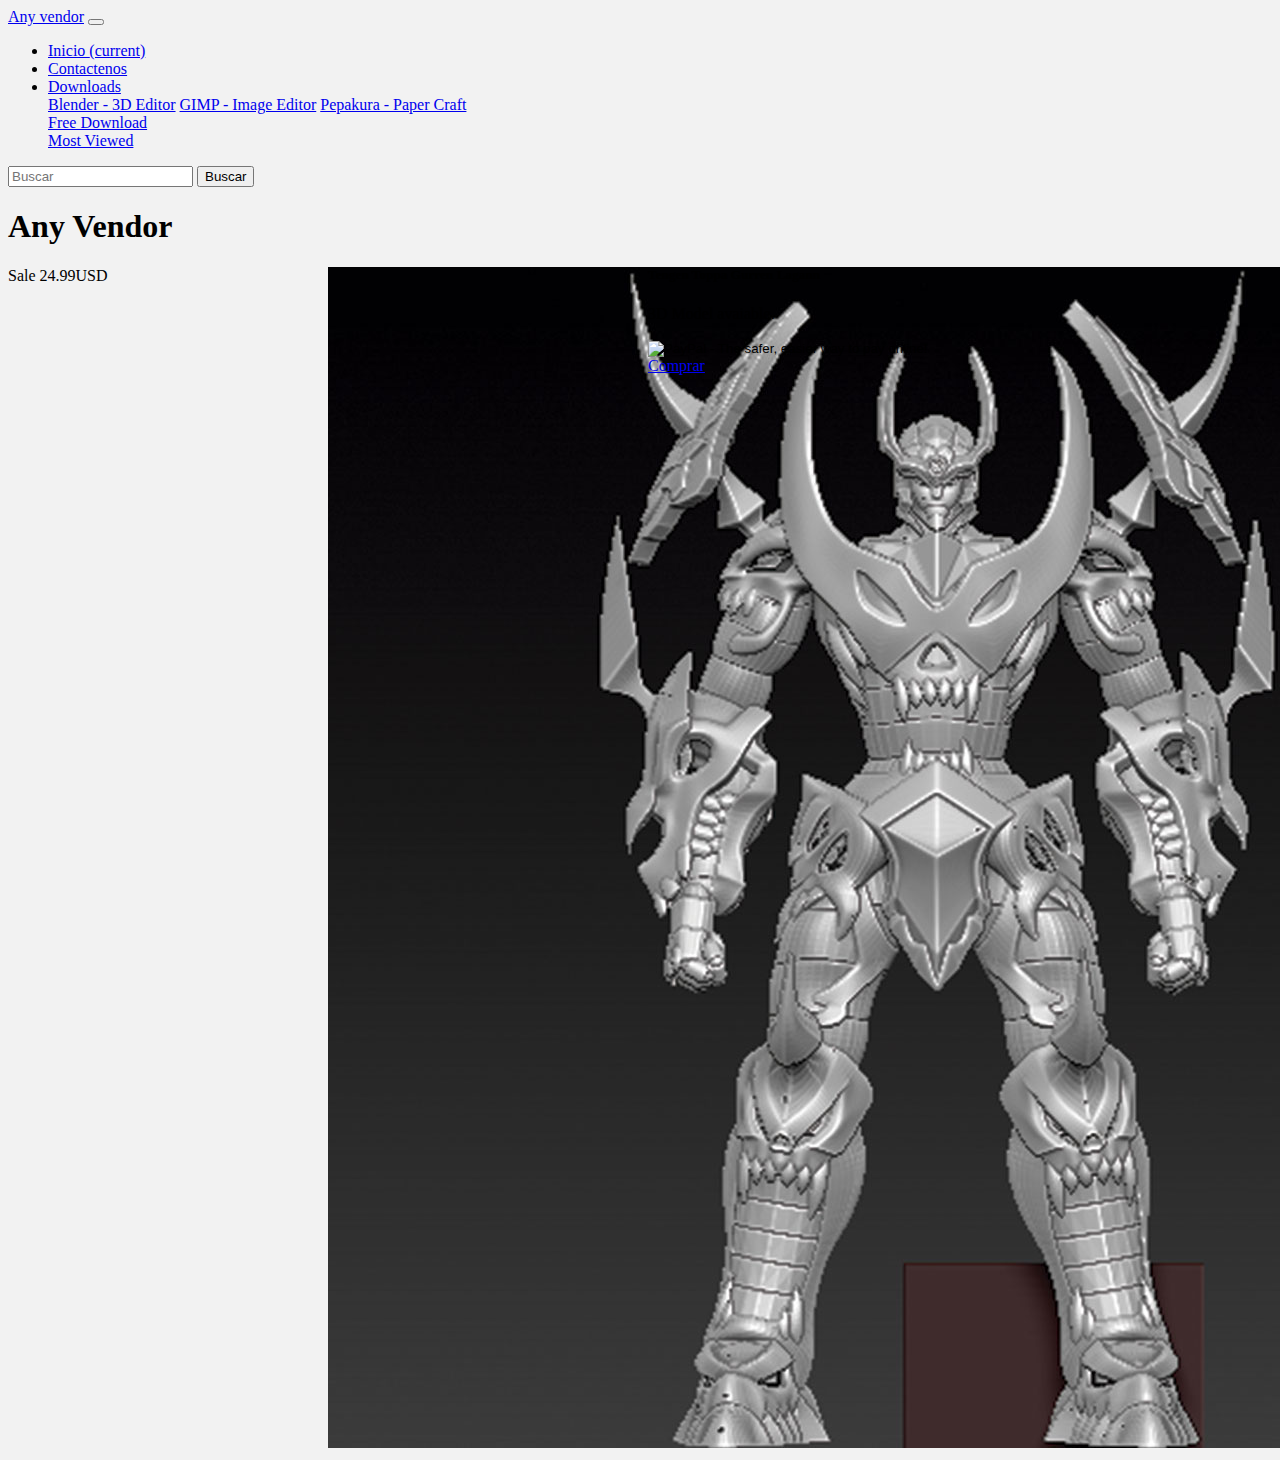
==== commit bb2d67c4: "contenedores para los botones incrustados" ====
--- a/index.html
+++ b/index.html
@@ -102,33 +102,33 @@
 		<div class="card-columns gallery" id="cardContainer">
 			<div class="card text-center bg-secondary text-white">		
 				<div class="card-header">
-					Sale 9.99USD
+					Sale 24.99USD
 				</div>
 				<img class="card-img-top thumbnail zoom" src="datamodel/models/1/mini/mini.jpg" alt="preview image">
 				<div class="card-body">
 					<h5 class="card-title">Tengen Toppa Gurren Lagann</h5>
 					<p class="card-text">3D Model avaiable.</p>
 
-					<!-- <form action="https://www.paypal.com/cgi-bin/webscr" method="post" target="_top">
-						<input type="hidden" name="cmd" value="_s-xclick">
-						<input type="hidden" name="encrypted" value="-----BEGIN [base64]/kq/[base64]/5/6B1YaxdwEV16VV6dQwG4gSYgNvrYB+yN7DzVZX27AKdhk8OdY9T/ZxM1spjTQGwLNFu8+osCeT68WKSTgX4EPeHh/[base64]/hJl66/RGqrj5rFb08sAABNTzDTiqqNpJeBsYs/[base64]/MA0GCSqGSIb3DQEBBQUAA4GBAIFfOlaagFrl71+jq6OKidbWFSE+Q4FqROvdgIONth+8kSK//Y/4ihuE4Ymvzn5ceE3S/[base64]/JmuatucW1XNOsoqxfVxbPj6j5ft7mtDuLIqnEP6t1AWk/yfaCUx8nxIxWAcvoElXbsxPndeJ92Wu4iWH7kuZ5VC6U0d8sGtoqpLLhSV3xXBTuqiFUXCz6AnHgeGv0fguaoHTIofBxt7aMHwNtQ/Cv7ahJ7OIecEMM-----END PKCS7-----
-						">
-						<input type="image" src="https://www.paypalobjects.com/es_XC/i/btn/btn_buynowCC_LG.gif" border="0" name="submit" alt="PayPal, la forma más segura y rápida de pagar en línea.">
-						<img alt="" border="0" src="https://www.paypalobjects.com/es_XC/i/scr/pixel.gif" width="1" height="1">
-					</form> -->
-					<form action="https://www.paypal.com/cgi-bin/webscr" method="post" target="_top">
-						<input type="hidden" name="cmd" value="_s-xclick">
-						<input type="hidden" name="hosted_button_id" value="3E7L5R9794XV8">
-						<input type="image" src="https://www.paypalobjects.com/en_US/i/btn/btn_buynowCC_LG.gif" border="0" name="submit" alt="PayPal - The safer, easier way to pay online!">
-						<img alt="" border="0" src="https://www.paypalobjects.com/es_XC/i/scr/pixel.gif" width="1" height="1">
-					</form>
+					<div class="buttonsContainer">
 
+						<div class="" id="paypalButton">
+							<form action="https://www.paypal.com/cgi-bin/webscr" method="post" target="_top">
+								<input type="hidden" name="cmd" value="_s-xclick">
+								<input type="hidden" name="hosted_button_id" value="3E7L5R9794XV8">
+								<input type="image" src="https://www.paypalobjects.com/en_US/i/btn/btn_buynowCC_LG.gif" border="0" name="submit" alt="PayPal - The safer, easier way to pay online!">
+								<img alt="" border="0" src="https://www.paypalobjects.com/es_XC/i/scr/pixel.gif" width="1" height="1">
+							</form>
+						</div>
 
-					<a mp-mode="dftl" href="https://www.mercadopago.com/mla/checkout/start?pref_id=97322403-94e11216-5b3b-47a1-bb29-85d70bd767d6" name="MP-payButton" class='blue-ar-m-rn-arall'>Comprar</a>
-					<script type="text/javascript">
-						(function(){function $MPC_load(){window.$MPC_loaded !== true && (function(){var s = document.createElement("script");s.type = "text/javascript";s.async = true;s.src = document.location.protocol+"//secure.mlstatic.com/mptools/render.js";var x = document.getElementsByTagName('script')[0];x.parentNode.insertBefore(s, x);window.$MPC_loaded = true;})();}window.$MPC_loaded !== true ? (window.attachEvent ?window.attachEvent('onload', $MPC_load) : window.addEventListener('load', $MPC_load, false)) : null;})();
-					</script>
+						<div class="" id="mercadopagoButton">
+							<a mp-mode="dftl" href="https://www.mercadopago.com/mla/checkout/start?pref_id=97322403-94e11216-5b3b-47a1-bb29-85d70bd767d6" name="MP-payButton" class='blue-ar-m-rn-arall'>Comprar</a>
+							<script type="text/javascript">
+								(function(){function $MPC_load(){window.$MPC_loaded !== true && (function(){var s = document.createElement("script");s.type = "text/javascript";s.async = true;s.src = document.location.protocol+"//secure.mlstatic.com/mptools/render.js";var x = document.getElementsByTagName('script')[0];x.parentNode.insertBefore(s, x);window.$MPC_loaded = true;})();}window.$MPC_loaded !== true ? (window.attachEvent ?window.attachEvent('onload', $MPC_load) : window.addEventListener('load', $MPC_load, false)) : null;})();
+							</script>
+						</div>
 
+					</div>
+					
 				</div>
 			</div>
 			<!-- Complete -->
